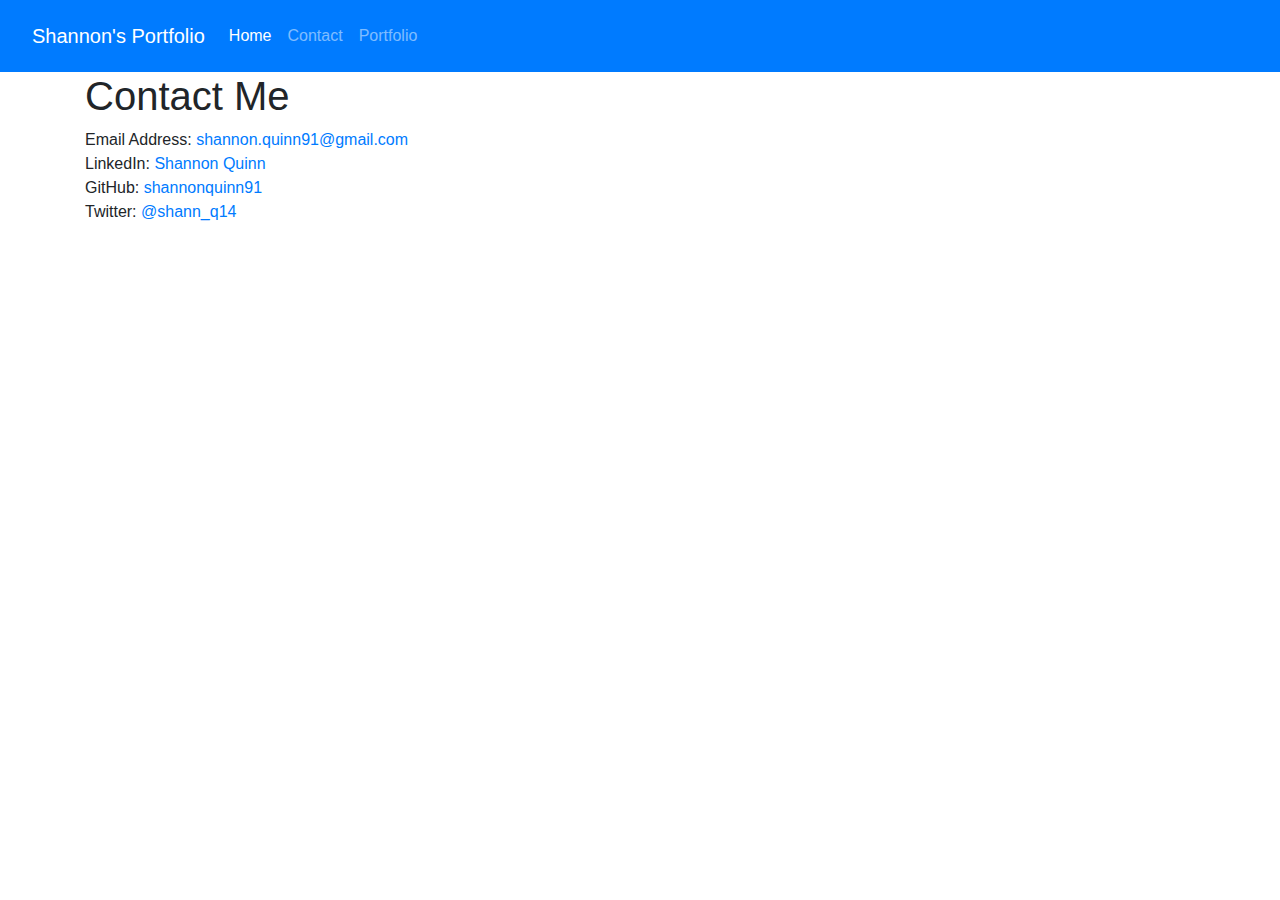
==== contact.html @ b27ee515 "Wrote bio and added contact links" ====
<!DOCTYPE html>
<html lang="en">
<head>
    <meta charset="UTF-8">
    <meta name="viewport" content="width=device-width, initial-scale=1.0">
    <title>Contact Info</title>
    <!-- Link to external CSS -->
    <link rel="stylesheet" href="assets/style.css">
    <!-- Bootstrap links -->
    <!-- CSS only -->
    <link rel="stylesheet" href="https://stackpath.bootstrapcdn.com/bootstrap/4.5.2/css/bootstrap.min.css" integrity="sha384-JcKb8q3iqJ61gNV9KGb8thSsNjpSL0n8PARn9HuZOnIxN0hoP+VmmDGMN5t9UJ0Z" crossorigin="anonymous">
    <!-- JS, Popper.js, and jQuery -->
    <script src="https://code.jquery.com/jquery-3.5.1.slim.min.js" integrity="sha384-DfXdz2htPH0lsSSs5nCTpuj/zy4C+OGpamoFVy38MVBnE+IbbVYUew+OrCXaRkfj" crossorigin="anonymous"></script>
    <script src="https://cdn.jsdelivr.net/npm/popper.js@1.16.1/dist/umd/popper.min.js" integrity="sha384-9/reFTGAW83EW2RDu2S0VKaIzap3H66lZH81PoYlFhbGU+6BZp6G7niu735Sk7lN" crossorigin="anonymous"></script>
    <script src="https://stackpath.bootstrapcdn.com/bootstrap/4.5.2/js/bootstrap.min.js" integrity="sha384-B4gt1jrGC7Jh4AgTPSdUtOBvfO8shuf57BaghqFfPlYxofvL8/KUEfYiJOMMV+rV" crossorigin="anonymous"></script>
</head>
<body>
    <nav class="navbar navbar-dark bg-primary">
        <!-- Navbar content -->
        <nav class="navbar navbar-expand-lg navbar-dark bg-primary">
            <a class="navbar-brand" href="#">Shannon's Portfolio</a>
            <button class="navbar-toggler" type="button" data-toggle="collapse" data-target="#navbarNavAltMarkup" aria-controls="navbarNavAltMarkup" aria-expanded="false" aria-label="Toggle navigation">
            <span class="navbar-toggler-icon"></span>
            </button>
            <div class="collapse navbar-collapse" id="navbarNavAltMarkup">
            <div class="navbar-nav">
                <a class="nav-link active" href="index.html">Home <span class="sr-only">(current)</span></a>
                <a class="nav-link" href="contact.html">Contact</a>
                <a class="nav-link" href="portfolio.html">Portfolio</a>
            </div>
            </div>
        </nav>
    </nav>
    
    <div class="container">
        <header class="row">
          <header class="col">
            <h1>Contact Me</h1>
          </header>
        </header>
        
        <section class="row">
          <section class="col-sm">
              Email Address: 
            <a href="mailto:shannon.quinn91@gmail.com">  shannon.quinn91@gmail.com</a>
          </section>
        </section>
        
        <section class="row">
            <section class="col-sm">
                LinkedIn: 
              <a href="https://www.linkedin.com/in/shannon-quinn-4465074a/">  Shannon Quinn</a>
            </section>
          </section>

          <section class="row">
            <section class="col-sm">
                GitHub: 
              <a href="https://github.com/shannonquinn91">  shannonquinn91</a>
            </section>
          </section>

          <section class="row">
            <section class="col-sm">
                Twitter: 
              <a href="https://twitter.com/shann_q14">  @shann_q14</a>
            </section>
          </section>
    </div>
</body>
</html>
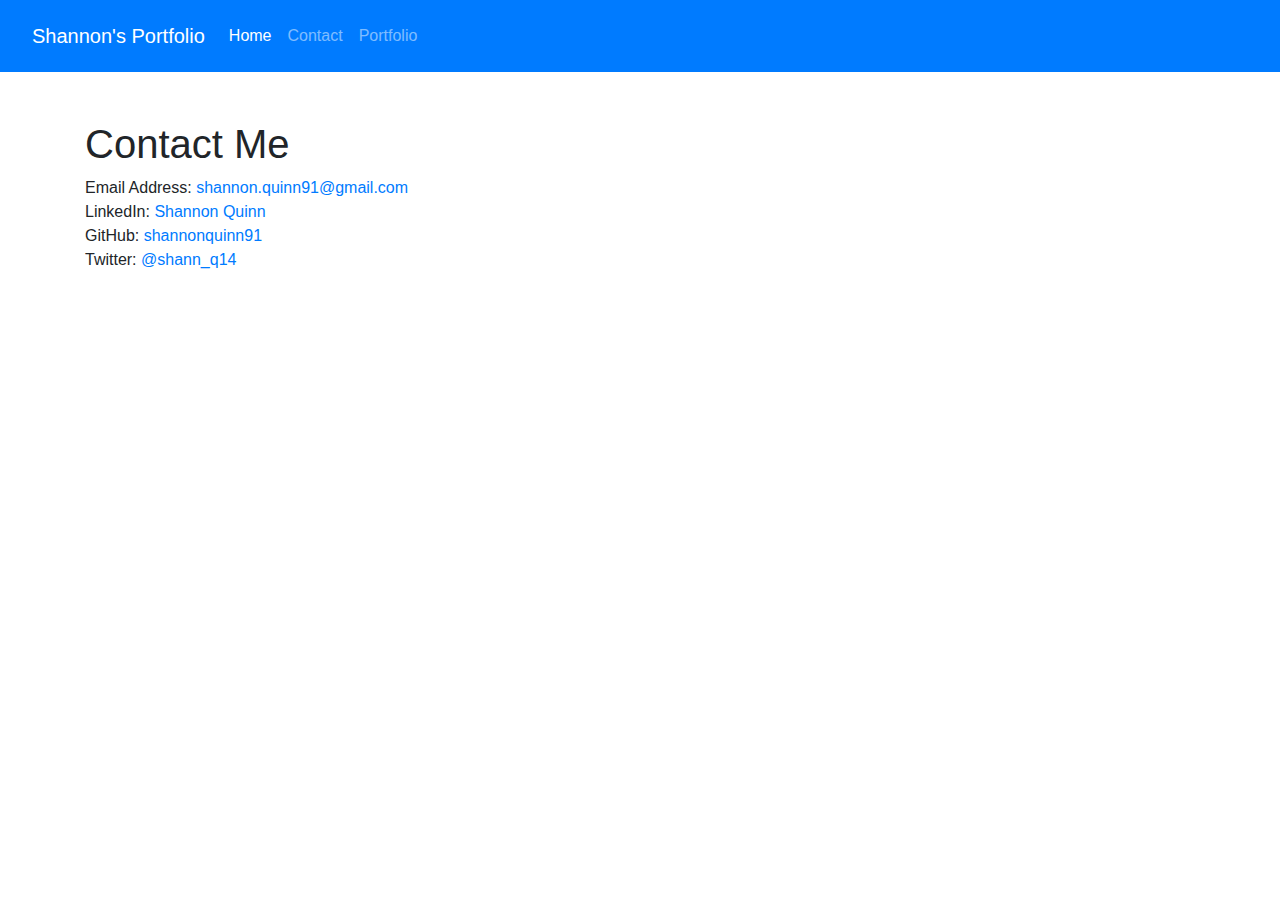
==== commit ce98027e: "Added font to h1 and centered captions" ====
--- a/contact.html
+++ b/contact.html
@@ -13,6 +13,8 @@
     <script src="https://code.jquery.com/jquery-3.5.1.slim.min.js" integrity="sha384-DfXdz2htPH0lsSSs5nCTpuj/zy4C+OGpamoFVy38MVBnE+IbbVYUew+OrCXaRkfj" crossorigin="anonymous"></script>
     <script src="https://cdn.jsdelivr.net/npm/popper.js@1.16.1/dist/umd/popper.min.js" integrity="sha384-9/reFTGAW83EW2RDu2S0VKaIzap3H66lZH81PoYlFhbGU+6BZp6G7niu735Sk7lN" crossorigin="anonymous"></script>
     <script src="https://stackpath.bootstrapcdn.com/bootstrap/4.5.2/js/bootstrap.min.js" integrity="sha384-B4gt1jrGC7Jh4AgTPSdUtOBvfO8shuf57BaghqFfPlYxofvL8/KUEfYiJOMMV+rV" crossorigin="anonymous"></script>
+     <!-- Google font for h1 -->
+     <link href="https://fonts.googleapis.com/css2?family=Lobster&display=swap" rel="stylesheet">
 </head>
 <body>
     <nav class="navbar navbar-dark bg-primary">
@@ -31,6 +33,8 @@
             </div>
         </nav>
     </nav>
+    <br>
+    <br>
     
     <div class="container">
         <header class="row">
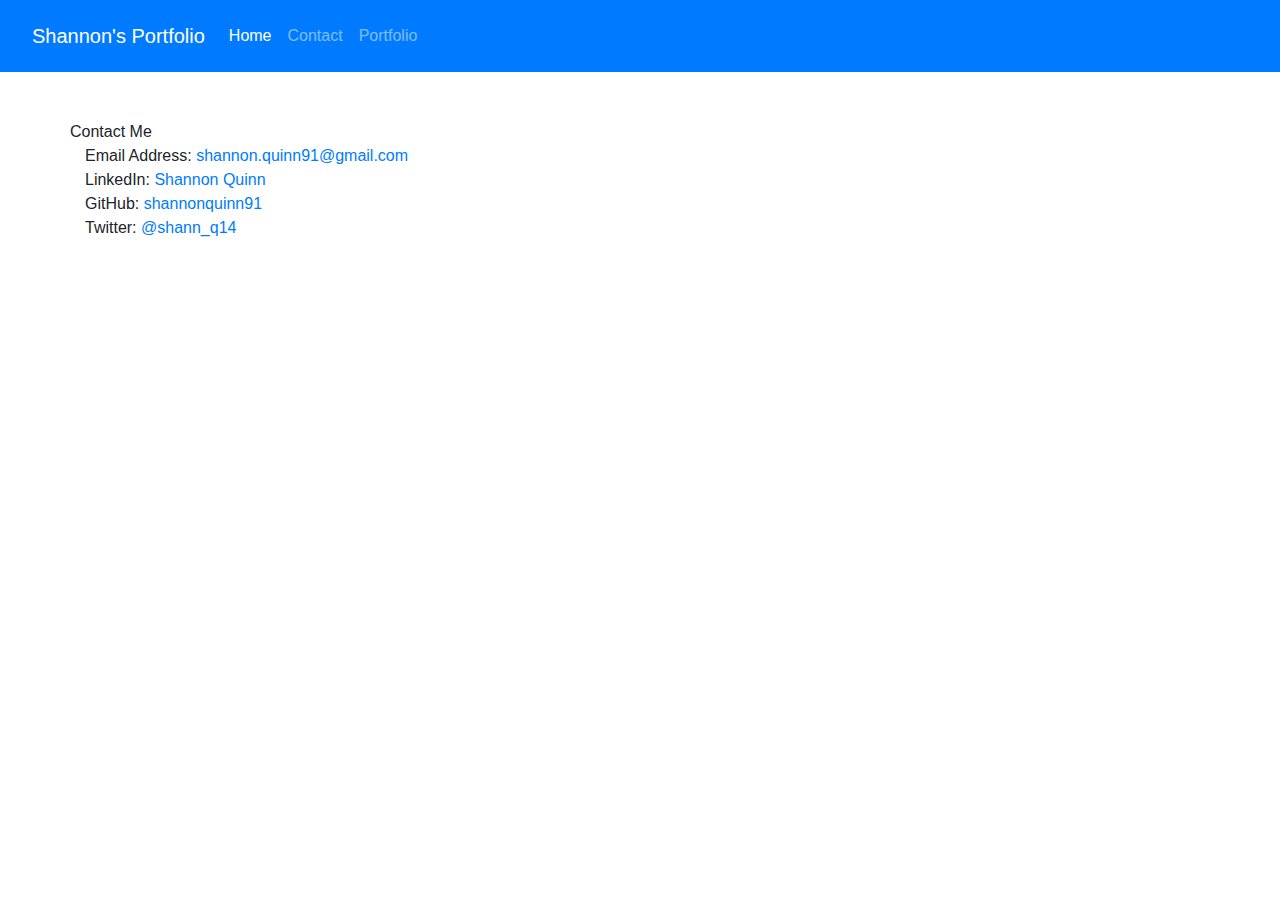
==== commit 4ef08da2: "Resizing headings" ====
--- a/contact.html
+++ b/contact.html
@@ -38,8 +38,8 @@
     
     <div class="container">
         <header class="row">
-          <header class="col">
-            <h1>Contact Me</h1>
+          <header class="header">
+            Contact Me
           </header>
         </header>
         
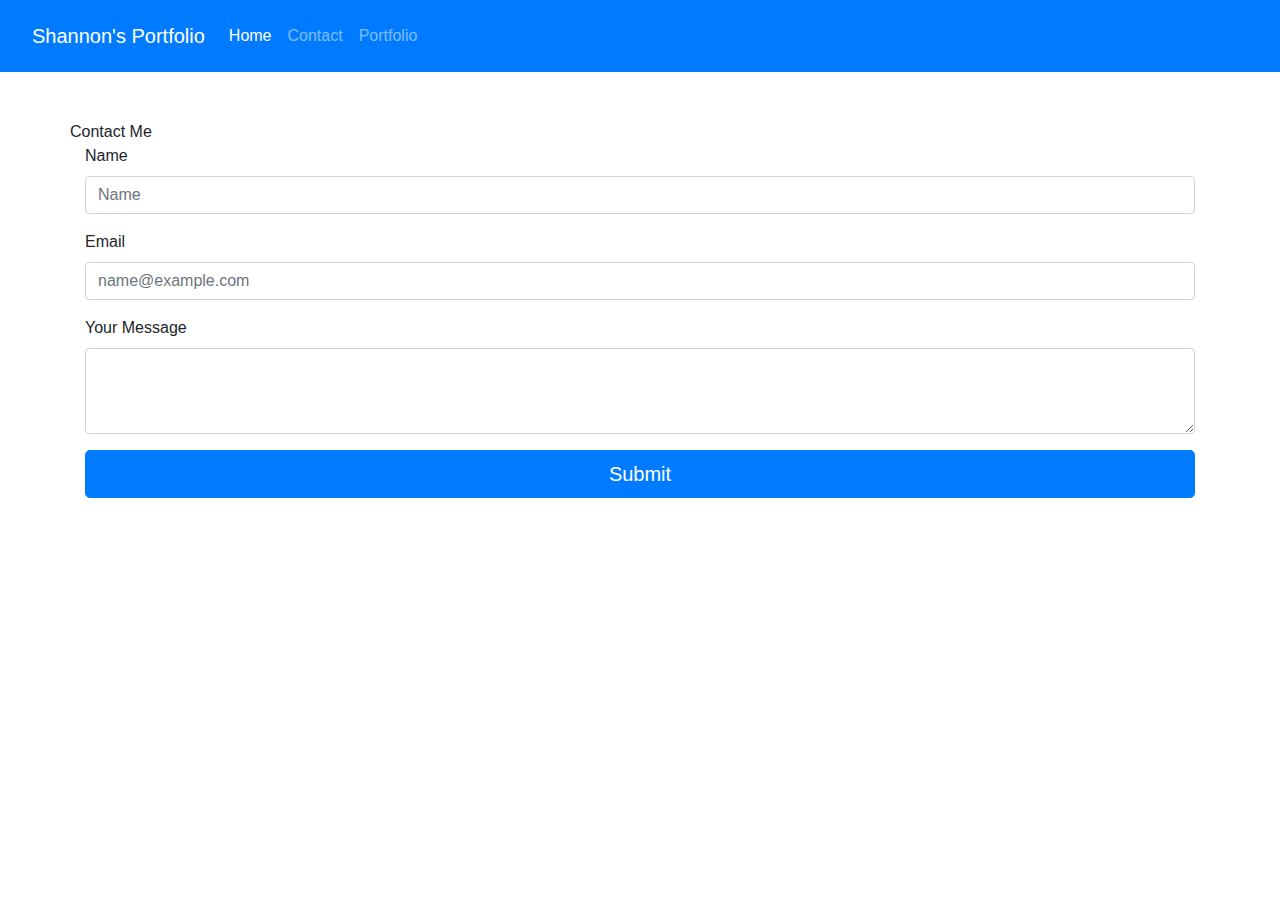
==== commit dc6af452: "Redid Contact Me page with form" ====
--- a/contact.html
+++ b/contact.html
@@ -4,8 +4,6 @@
     <meta charset="UTF-8">
     <meta name="viewport" content="width=device-width, initial-scale=1.0">
     <title>Contact Info</title>
-    <!-- Link to external CSS -->
-    <link rel="stylesheet" href="assets/style.css">
     <!-- Bootstrap links -->
     <!-- CSS only -->
     <link rel="stylesheet" href="https://stackpath.bootstrapcdn.com/bootstrap/4.5.2/css/bootstrap.min.css" integrity="sha384-JcKb8q3iqJ61gNV9KGb8thSsNjpSL0n8PARn9HuZOnIxN0hoP+VmmDGMN5t9UJ0Z" crossorigin="anonymous">
@@ -15,6 +13,8 @@
     <script src="https://stackpath.bootstrapcdn.com/bootstrap/4.5.2/js/bootstrap.min.js" integrity="sha384-B4gt1jrGC7Jh4AgTPSdUtOBvfO8shuf57BaghqFfPlYxofvL8/KUEfYiJOMMV+rV" crossorigin="anonymous"></script>
      <!-- Google font for h1 -->
      <link href="https://fonts.googleapis.com/css2?family=Lobster&display=swap" rel="stylesheet">
+     <!-- Link to external CSS -->
+    <link rel="stylesheet" href="assets/style.css">
 </head>
 <body>
     <nav class="navbar navbar-dark bg-primary">
@@ -38,38 +38,39 @@
     
     <div class="container">
         <header class="row">
-          <header class="header">
+          <header class="contactMe">
             Contact Me
           </header>
         </header>
         
         <section class="row">
-          <section class="col-sm">
-              Email Address: 
-            <a href="mailto:shannon.quinn91@gmail.com">  shannon.quinn91@gmail.com</a>
-          </section>
-        </section>
+          <section class="col-sm-12">
+            <form>
+              <div class="form-group">
+                <label for="exampleFormControlInput1">Name</label>
+                <input type="name" class="form-control" id="exampleFormControlInput1" placeholder="Name">
+              </div>
+              <div class="form-group">
+                <label for="exampleFormControlInput1">Email</label>
+                <input type="email" class="form-control" id="exampleFormControlInput1" placeholder="name@example.com">
+              </div>
+              <div class="form-group">
+                <label for="exampleFormControlTextarea1">Your Message</label>
+                <textarea class="form-control" id="exampleFormControlTextarea1" rows="3"></textarea>
+              </div>
+            </form>
+          <section class="row">
+              <section class="col-sm-12">
+                <button type="button" class="btn btn-primary btn-lg btn-block">Submit</button>
+              </section>
+            </section>
+      </section>
+      
+    
+
         
-        <section class="row">
-            <section class="col-sm">
-                LinkedIn: 
-              <a href="https://www.linkedin.com/in/shannon-quinn-4465074a/">  Shannon Quinn</a>
-            </section>
-          </section>
 
-          <section class="row">
-            <section class="col-sm">
-                GitHub: 
-              <a href="https://github.com/shannonquinn91">  shannonquinn91</a>
-            </section>
-          </section>
-
-          <section class="row">
-            <section class="col-sm">
-                Twitter: 
-              <a href="https://twitter.com/shann_q14">  @shann_q14</a>
-            </section>
-          </section>
+        
     </div>
 </body>
 </html>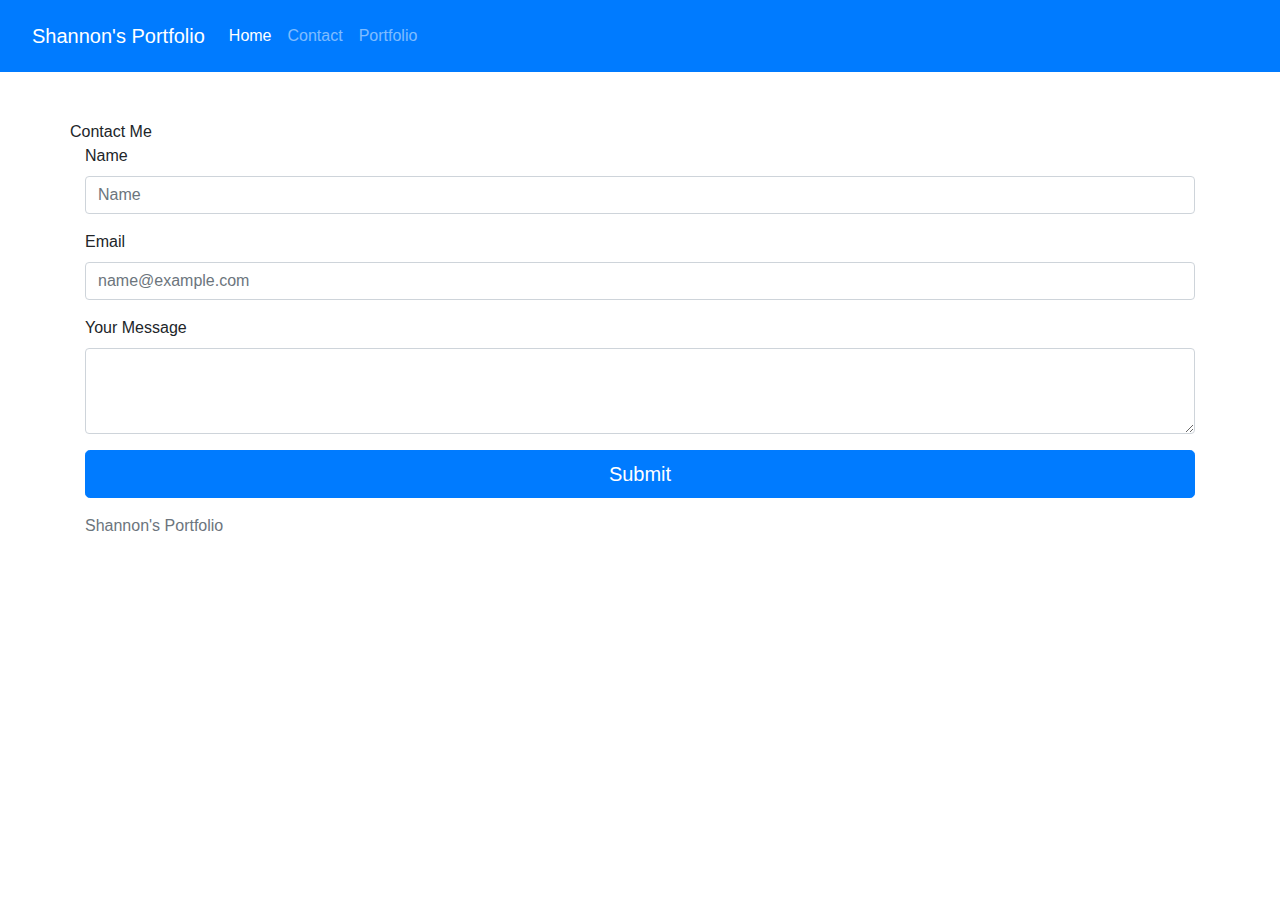
==== commit 77bdedaf: "Added sticky footer" ====
--- a/contact.html
+++ b/contact.html
@@ -36,13 +36,15 @@
     <br>
     <br>
     
+    <!-- Main grid with two rows and one column -->
+    <!-- Row 1 -->
     <div class="container">
         <header class="row">
           <header class="contactMe">
             Contact Me
           </header>
         </header>
-        
+        <!-- Row 2, with form and button inside -->
         <section class="row">
           <section class="col-sm-12">
             <form>
@@ -65,12 +67,11 @@
               </section>
             </section>
       </section>
-      
-    
-
-        
-
-        
     </div>
+    <footer class="footer mt-auto py-3">
+      <div class="container">
+        <span class="text-muted">Shannon's Portfolio</span>
+      </div>
+    </footer>
 </body>
 </html>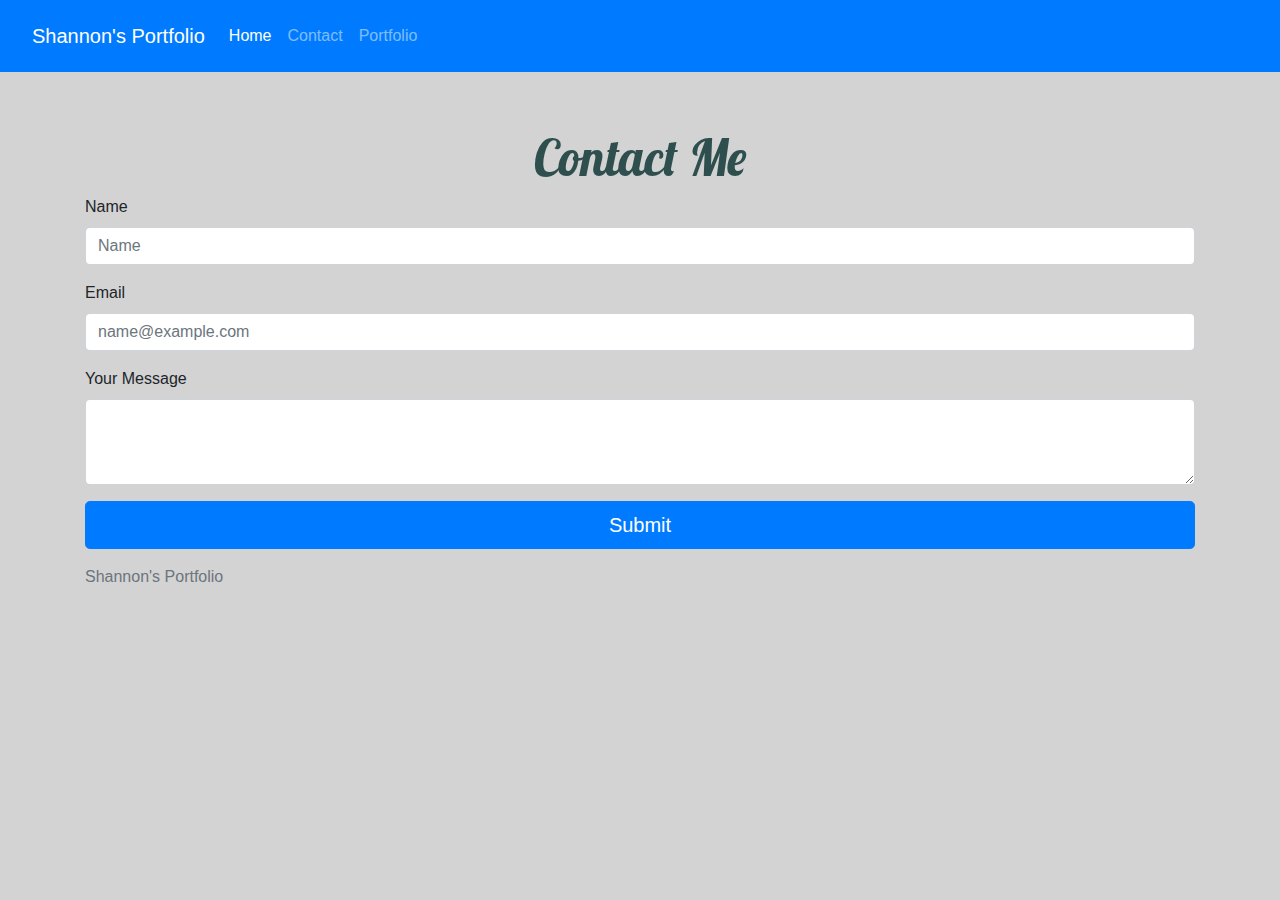
==== commit e01f5e74: "Troubleshooting links to fix github pages" ====
--- a/contact.html
+++ b/contact.html
@@ -14,7 +14,7 @@
      <!-- Google font for h1 -->
      <link href="https://fonts.googleapis.com/css2?family=Lobster&display=swap" rel="stylesheet">
      <!-- Link to external CSS -->
-    <link rel="stylesheet" href="assets/style.css">
+    <link rel="stylesheet" href="Assets/style.css">
 </head>
 <body>
     <nav class="navbar navbar-dark bg-primary">
--- a/Assets/style.css
+++ b/Assets/style.css
@@ -0,0 +1,53 @@
+/* Background color of all pages */
+body {
+    background-color: lightgray;
+}
+
+/* Gives margins to grids on each page */
+.container {
+    margin: auto;
+}
+
+/* Size and alignment for picture on About Me page */
+.myPic {
+    width: 50%;
+    height: auto;
+    float: left;
+    padding-right: 10px;
+}
+/* Sizes each photo on Portfolio page */
+.portfolio {
+    width: 100%;
+    height: auto;
+}
+/* Aligns caption center under each photo on Portfolio page */
+figcaption {
+    margin: auto;
+    text-align: center;
+}
+
+/* Font, sizing and color for heading on About Me page */
+.aboutMe {
+    font-family: 'Lobster', cursive;
+    font-size: 100px;
+    color: darkslategray;
+    margin: auto;
+}
+
+/* Font, sizing and color for heading on Portfolio page */
+.snapshots {
+    font-family: 'Lobster', cursive;
+    font-size: 50px;
+    color: darkslategray;
+    margin: auto;
+    text-align: center;
+    padding-left: 20px;
+}
+
+/* Font, sizing and color for heading on Contact Me page */
+.contactMe {
+    font-family: 'Lobster', cursive;
+    font-size: 50px;
+    color: darkslategray;
+    margin: auto;
+}